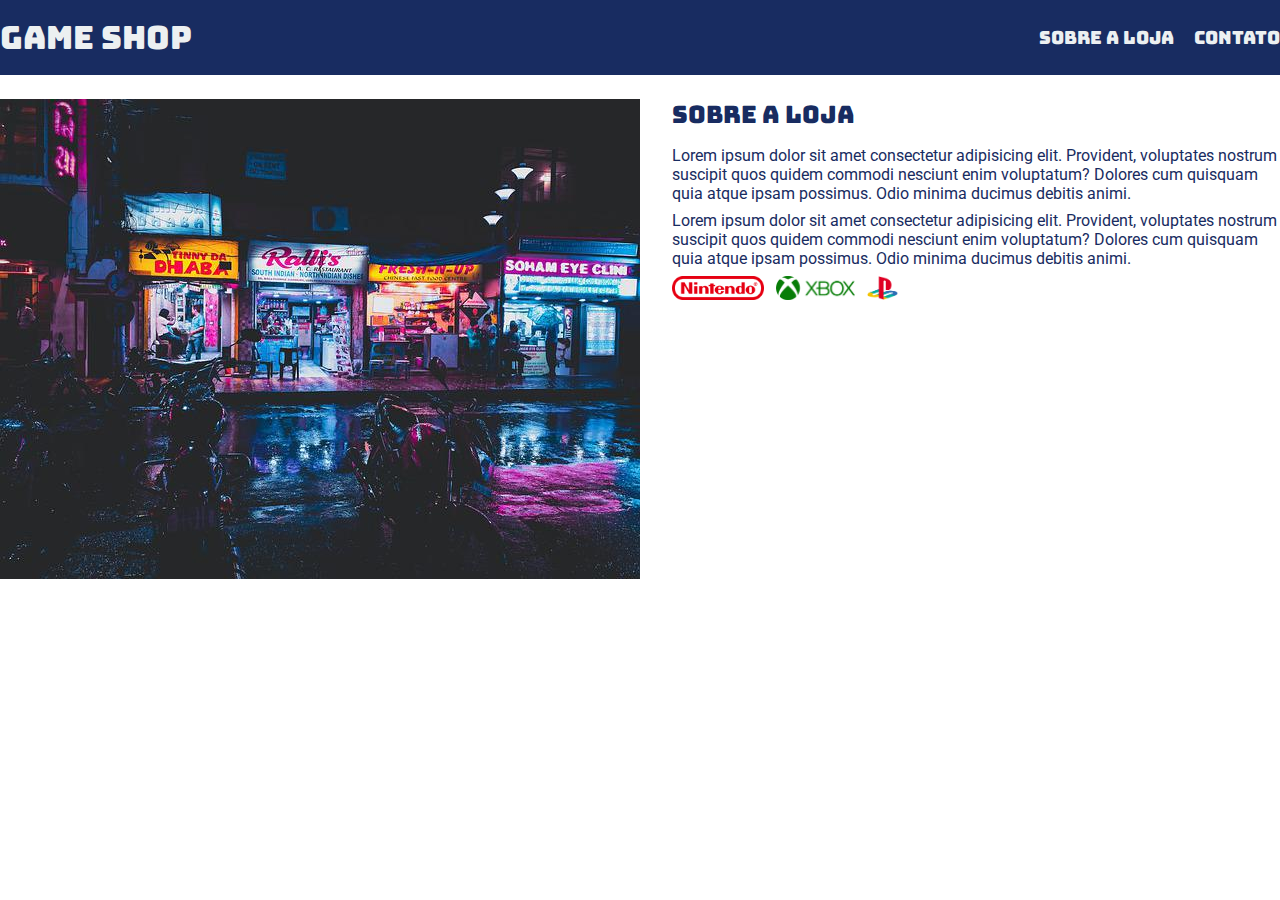
==== index.html @ 627ab15a "project-site-gamesshop" ====
<!DOCTYPE html>
<html lang="en">

<head>
    <meta charset="UTF-8">
    <meta http-equiv="X-UA-Compatible" content="IE=edge">
    <meta name="viewport" content="width=device-width, initial-scale=1.0">
    <link rel="stylesheet" href="./styles.css">
    <title>Game Shop - A sua loja de games</title>
    <link rel="preconnect" href="https://fonts.googleapis.com">
    <link rel="preconnect" href="https://fonts.gstatic.com" crossorigin>
    <link href="https://fonts.googleapis.com/css2?family=Bungee&family=Roboto&display=swap" rel="stylesheet">
</head>

<body>
    <header>
        <div class="container">
            <h1> Game Shop</h1>
            <nav>
                <ul>
                    <li><a href="#">Sobre a Loja</a></li>
                    <li><a href="#">Contato</a></li>
                </ul>
            </nav>
        </div>
    </header>
    <section>
        <div class="container">
            <img class="store-front " src="./imagens/loja.jpg" alt="fachada da loja Games Shop" />
            <div>
                <h2>Sobre a Loja</h2>
                <p>Lorem ipsum dolor sit amet consectetur adipisicing elit. Provident, voluptates nostrum suscipit quos
                    quidem commodi nesciunt enim voluptatum? Dolores cum quisquam quia atque ipsam possimus. Odio minima
                    ducimus debitis animi.
                </p>
                <p>Lorem ipsum dolor sit amet consectetur adipisicing elit. Provident, voluptates nostrum suscipit quos
                    quidem commodi nesciunt enim voluptatum? Dolores cum quisquam quia atque ipsam possimus. Odio minima
                    ducimus debitis animi.
                </p>
                <ul class="brands-list">
                    <li><img src="./imagens/nintendo.png" alt="Nitendo" /></li>
                    <li><img src="./imagens/xbox.png" alt="Xbox" /></li>
                    <li><img src="./imagens/playstation.png" alt="Playstation" </li>
                </ul>
            </div>
        </div>
    </section>
</body>

</html>
---- styles.css ----
* {
    margin: 0;
    padding: 0;
    box-sizing: border-box;
}

header,
section h2 {
    font-family: 'Bungee', cursive;
}

body {
    font-family: 'Roboto', sans-serif;
}

header {
    padding: 16px 0;
    background-color: #182C61;
    color: #ecf0f1;
}

header h1,
section h2 {
    font-weight: normal;
}

header nav li {
    display: inline;
    margin-left: 16px;
    font-size: 18px;
}

header nav li a {
    color: #ecf0f1;
    text-decoration: none;
}

.container {
    max-width: 1280px;
    width: 100%;
    margin: 0 auto;
}

header .container,
section .container {
    display: flex;
    align-items: center;
    justify-content: space-between;
}

.brands-list img {
    height: 24px;
}

.brands-list li {
    display: inline;
    margin-right: 8px;
}

section .container {
    align-items: flex-start;
}

section {
    padding: 24px 0;
}

section h2 {
    margin-bottom: 16px;
    color: #182C61;
}

section {
    color: #182C61;
}

section p {
    margin-bottom: 8px;
}

.store-front {
    margin-right: 32px;
}
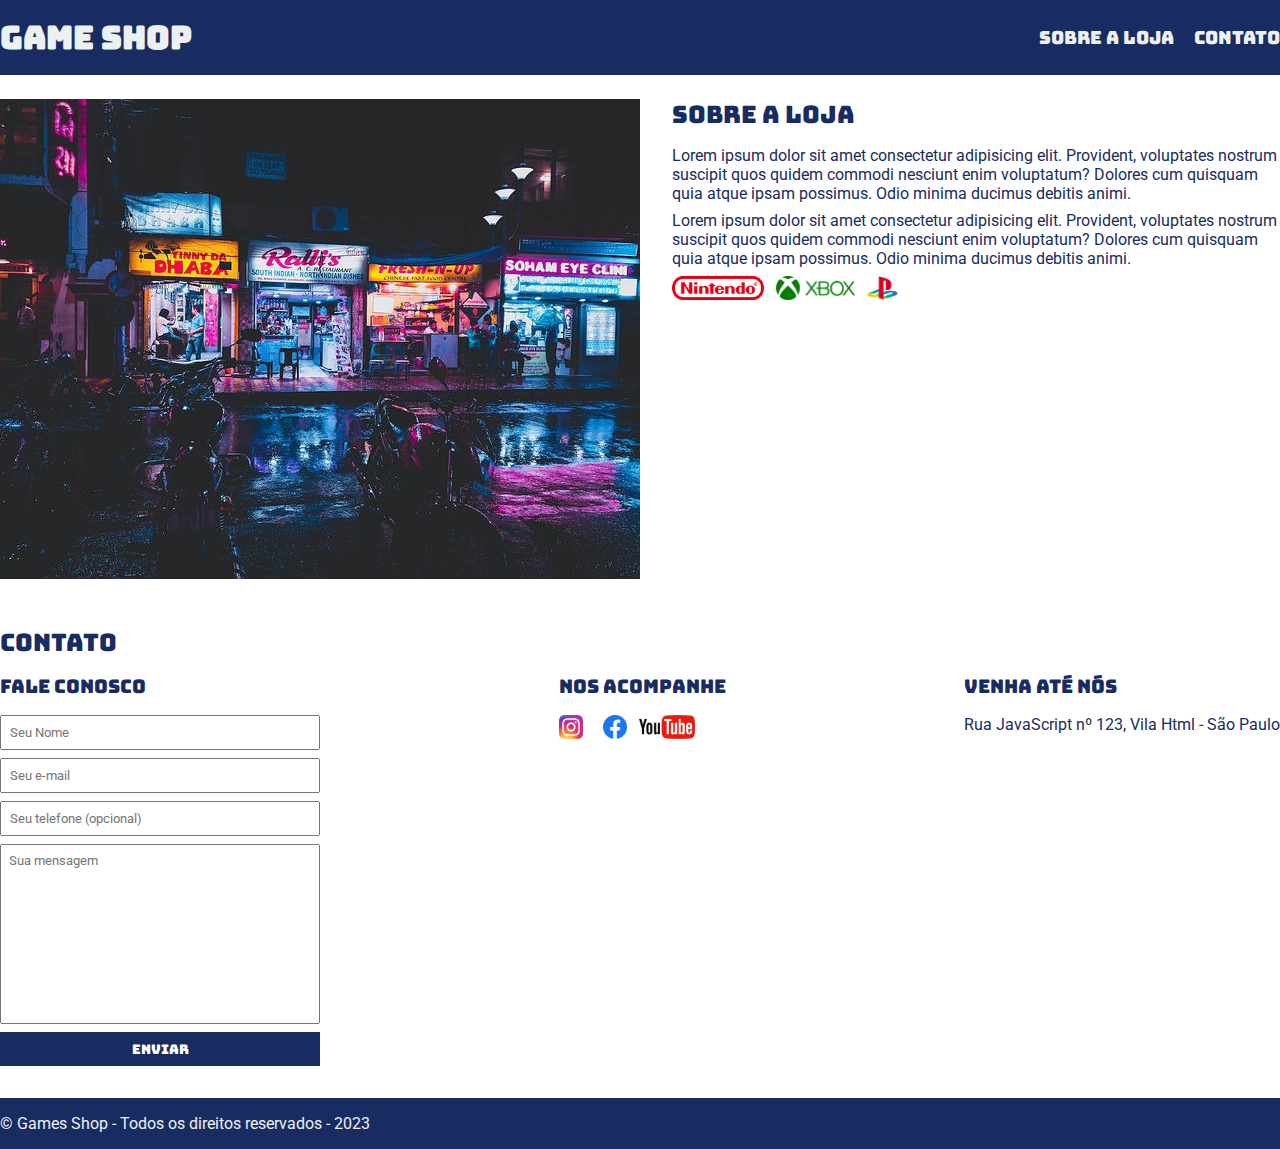
==== commit 323592b1: "Finished" ====
--- a/index.html
+++ b/index.html
@@ -7,6 +7,7 @@
     <meta name="viewport" content="width=device-width, initial-scale=1.0">
     <link rel="stylesheet" href="./styles.css">
     <title>Game Shop - A sua loja de games</title>
+
     <link rel="preconnect" href="https://fonts.googleapis.com">
     <link rel="preconnect" href="https://fonts.gstatic.com" crossorigin>
     <link href="https://fonts.googleapis.com/css2?family=Bungee&family=Roboto&display=swap" rel="stylesheet">
@@ -18,13 +19,13 @@
             <h1> Game Shop</h1>
             <nav>
                 <ul>
-                    <li><a href="#">Sobre a Loja</a></li>
-                    <li><a href="#">Contato</a></li>
+                    <li><a href="#about">Sobre a Loja</a></li>
+                    <li><a href="#contact">Contato</a></li>
                 </ul>
             </nav>
         </div>
     </header>
-    <section>
+    <section id="about">
         <div class="container">
             <img class="store-front " src="./imagens/loja.jpg" alt="fachada da loja Games Shop" />
             <div>
@@ -45,6 +46,56 @@
             </div>
         </div>
     </section>
+    <section id="contact">
+        <div class="container">
+            <h2> Contato</h2>
+            <div class="contact-methods">
+                <div>
+                    <h3> Fale conosco</h3>
+                    <form>
+                        <input type="text" placeholder="Seu Nome" required />
+                        <input type="email" placeholder="Seu e-mail" required />
+                        <input type="tel" placeholder="Seu telefone (opcional)" />
+                        <textarea placeholder="Sua mensagem" required></textarea>
+                        <button type="submit">Enviar</button>
+                    </form>
+                </div>
+                <div>
+                    <h3>Nos Acompanhe</h3>
+                    <ul class="social-links">
+                        <li>
+                            <a href="#" title="Siga-nos no Instagram">
+                                <img src="./imagens/instagram.png" alt="Logo do Instagram">
+                            </a>
+                        <li>
+                        <li>
+                            <a href="#" title="Siga-nos no Facebook">
+                                <img src="./imagens/facebook.png" alt="Logo do Facebook">
+                            </a>
+                        </li>
+                        <li>
+                            <a href="#" title="Se inscreva no nosso canal do Youtube">
+                                <img src="./imagens/youtube.png" alt="Logo do Youtube">
+                            </a>
+                        </li>
+                    </ul>
+                </div>
+                <div>
+                    <h3> Venha até nós</h3>
+                    <p>
+                        Rua JavaScript nº 123, Vila Html - São Paulo
+                    </p>
+                </div>
+            </div>
+        </div>
+    </section>
+    <footer>
+        <div class="container">
+            <p>
+                &copy; Games Shop - Todos os direitos reservados - 2023
+            </p>
+        </div>
+    </footer>
 </body>
 
 </html>--- a/styles.css
+++ b/styles.css
@@ -5,11 +5,16 @@
 }
 
 header,
-section h2 {
+section h2,
+section h3,
+form button {
     font-family: 'Bungee', cursive;
+    font-weight: normal;
 }
 
-body {
+body,
+input,
+textarea {
     font-family: 'Roboto', sans-serif;
 }
 
@@ -17,11 +22,6 @@
     padding: 16px 0;
     background-color: #182C61;
     color: #ecf0f1;
-}
-
-header h1,
-section h2 {
-    font-weight: normal;
 }
 
 header nav li {
@@ -80,4 +80,66 @@
 
 .store-front {
     margin-right: 32px;
+}
+
+.social-links img {
+    height: 24px;
+}
+
+.social-links li {
+    display: inline;
+    margin-right: 8px;
+}
+
+.social-links a {
+    text-decoration: none;
+}
+
+#contact .container {
+    display: block;
+}
+
+.contact-methods {
+    display: flex;
+    justify-content: space-between;
+}
+
+form input,
+form textarea,
+form button {
+    display: block;
+    width: 320px;
+    margin-bottom: 8px;
+    padding: 8px;
+}
+
+form textarea {
+    resize: none;
+    height: 180px;
+}
+
+section h3 {
+    margin-bottom: 16px;
+}
+
+form button {
+    background-color: #182C61;
+    color: white;
+    border: none;
+    cursor: pointer;
+}
+
+form button:hover {
+    background-color: #314e9e;
+}
+
+input:focus,
+textarea:focus {
+    outline-color: #182C61;
+}
+
+footer {
+    background-color: #182C61;
+    color: #ecf0f1;
+    padding: 16px 0;
 }